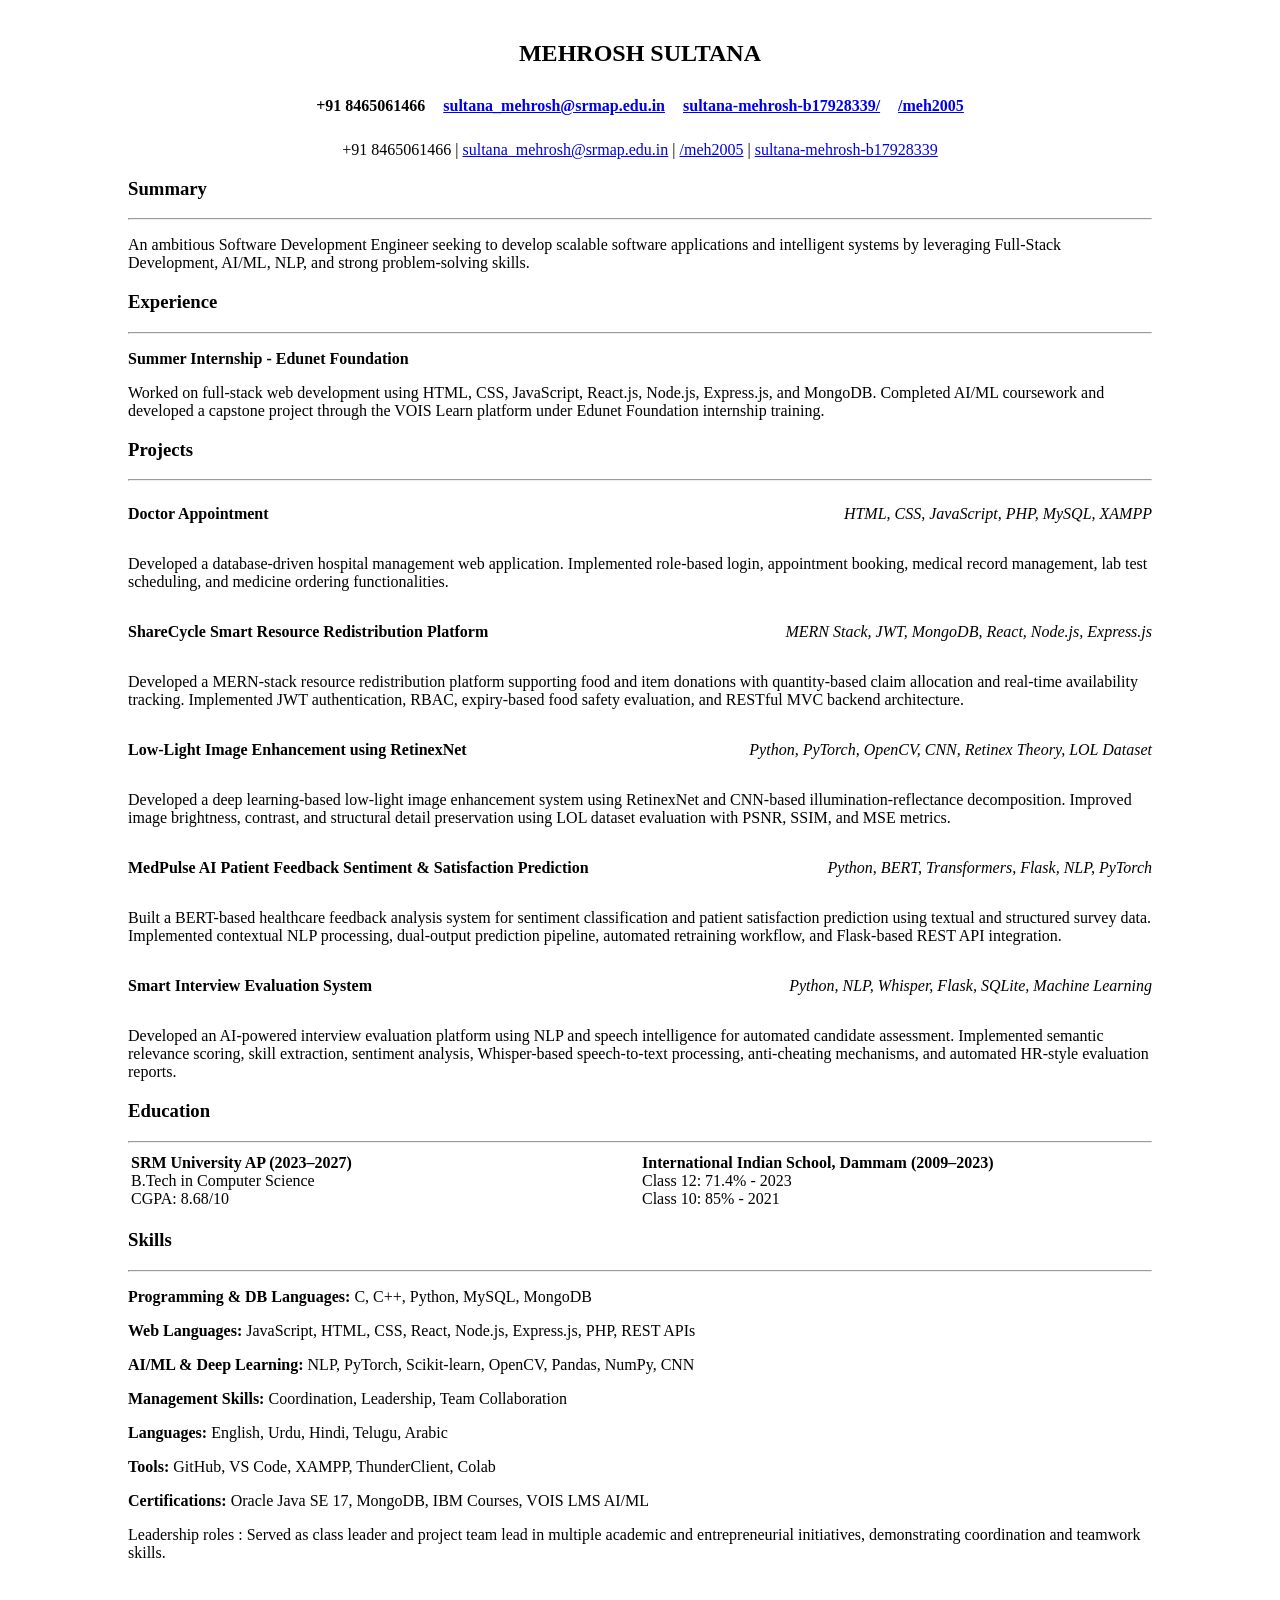
==== resume.html @ 35032294 "MERN Stack HTML and CSS basics" ====
<!DOCTYPE html>
<html lang="en">
<head>
    <meta charset="UTF-8">
    <meta name="viewport" content="width=device-width, initial-scale=1.0">
    <title>Resume</title>
    <style>
        dt{
            font-weight: bold;
        }
    </style>
</head>
<body style="width:80%; margin:40px auto;">
    <h2 align="center">MEHROSH SULTANA</h2>
    <table border="0" align="center" cellpadding="8">
        <tr>
            <th>+91 8465061466</th>
            <th><a href="mailto:sultana_mehrosh@srmap.edu.in">sultana_mehrosh@srmap.edu.in</a></th>
            <th><a href="https://www.linkedin.com/in/sultana-mehrosh-b17928339/">sultana-mehrosh-b17928339/</a></th>
            <th><a href="https://github.com/meh2005">/meh2005</a></th>
        </tr>
    </table>
    <p style="text-align:center;">    +91 8465061466 |
    <a href="mailto:sultana_mehrosh@srmap.edu.in"> sultana_mehrosh@srmap.edu.in</a> |
    <a href="https://github.com/meh2005">/meh2005</a> |
    <a href="https://www.linkedin.com/in/sultana-mehrosh-b17928339/"> sultana-mehrosh-b17928339 </a>
    </p>
    <h3>Summary</h3>
    <hr>
    <p>An ambitious Software Development Engineer seeking to develop scalable software applications and intelligent systems by leveraging Full-Stack Development, AI/ML, NLP, and strong problem-solving skills.</p>
    <h3>Experience</h3>
    <hr>
    <p style="font-weight: bold;">Summer Internship  - Edunet Foundation</p>
    <p>Worked on full-stack web development using HTML, CSS, JavaScript, React.js, Node.js, Express.js, and MongoDB. Completed AI/ML coursework and developed a capstone project through the VOIS Learn platform under Edunet Foundation internship training.</p>
    <h3>Projects</h3>
    <hr>
    <div width="100%"style="display:flex; justify-content: space-between;">
        <p style="font-weight: bold;">Doctor Appointment</p>
        <p style="font-style: italic;">HTML, CSS, JavaScript, PHP, MySQL, XAMPP</p>
    </div>
    <p>Developed a database-driven hospital management web application. Implemented role-based login, appointment booking, medical record management, lab test scheduling, and medicine ordering functionalities.</p>
    <div width="100%"style="display:flex; justify-content: space-between;">
        <p style="font-weight: bold;">ShareCycle Smart Resource Redistribution Platform</p>
        <p style="font-style: italic;">MERN Stack, JWT, MongoDB, React, Node.js, Express.js</p>
    </div>
    <p>Developed a MERN-stack resource redistribution platform supporting food and item donations with quantity-based claim allocation and real-time availability tracking.
        Implemented JWT authentication, RBAC, expiry-based food safety evaluation, and RESTful MVC backend architecture.
    </p>
    <div width="100%" style="display:flex; justify-content: space-between;">
        <p style="font-weight: bold;">Low-Light Image Enhancement using RetinexNet</p>
        <p style="font-style: italic;">Python, PyTorch, OpenCV, CNN, Retinex Theory, LOL Dataset</p>
    </div>
    <p>Developed a deep learning-based low-light image enhancement system using RetinexNet and CNN-based illumination-reflectance decomposition.
        Improved image brightness, contrast, and structural detail preservation using LOL dataset evaluation with PSNR, SSIM, and MSE metrics.
    </p>
    <div width="100%" style="display: flex; justify-content: space-between;">
        <p style="font-weight: bold;">MedPulse AI Patient Feedback Sentiment & Satisfaction Prediction </p>
        <p style="font-style: italic;">Python, BERT, Transformers, Flask, NLP, PyTorch</p>
    </div>
    <p>Built a BERT-based healthcare feedback analysis system for sentiment classification and patient satisfaction prediction using textual and structured survey data.
        Implemented contextual NLP processing, dual-output prediction pipeline, automated retraining workflow, and Flask-based REST API integration.
    </p>
    <div width="100%" style="display: flex; justify-content: space-between;">
        <p style="font-weight: bold;">Smart Interview Evaluation System </p>
        <p style="font-style: italic;">Python, NLP, Whisper, Flask, SQLite, Machine Learning</p>
    </div>
    <p>Developed an AI-powered interview evaluation platform using NLP and speech intelligence for automated candidate assessment. 
        Implemented semantic relevance scoring, skill extraction, sentiment analysis, Whisper-based speech-to-text processing, anti-cheating mechanisms, and automated HR-style evaluation reports.
    </p>
    <h3>Education</h3>
    <hr>
    <table width="100%">
        <tr>
            <td width="50%">
                <strong>SRM University AP (2023–2027)</strong><br>
                B.Tech in Computer Science<br>
                CGPA: 8.68/10
            </td>
            <td width="50%">
                <strong>International Indian School, Dammam (2009–2023)</strong><br>
                Class 12: 71.4% - 2023<br>
                Class 10: 85% - 2021
            </td>
        </tr>
    </table>
    <h3>Skills</h3>
    <hr>
    <p><strong>Programming & DB Languages:</strong> C, C++, Python, MySQL, MongoDB</p>
    <p><strong>Web Languages:</strong> JavaScript, HTML, CSS, React, Node.js, Express.js, PHP, REST APIs</p>
    <p><strong>AI/ML & Deep Learning:</strong> NLP, PyTorch, Scikit-learn, OpenCV, Pandas, NumPy, CNN</p>
    <p><strong>Management Skills:</strong> Coordination, Leadership, Team Collaboration</p>
    <p><strong>Languages:</strong> English, Urdu, Hindi, Telugu, Arabic</p>
    <p><strong>Tools:</strong> GitHub, VS Code, XAMPP, ThunderClient, Colab</p>
    <p><strong>Certifications:</strong> Oracle Java SE 17, MongoDB, IBM Courses, VOIS LMS AI/ML</p>
    <p>Leadership roles : Served as class leader and project team lead in multiple academic and entrepreneurial initiatives, demonstrating coordination and teamwork skills.</p>

</body>
</html>
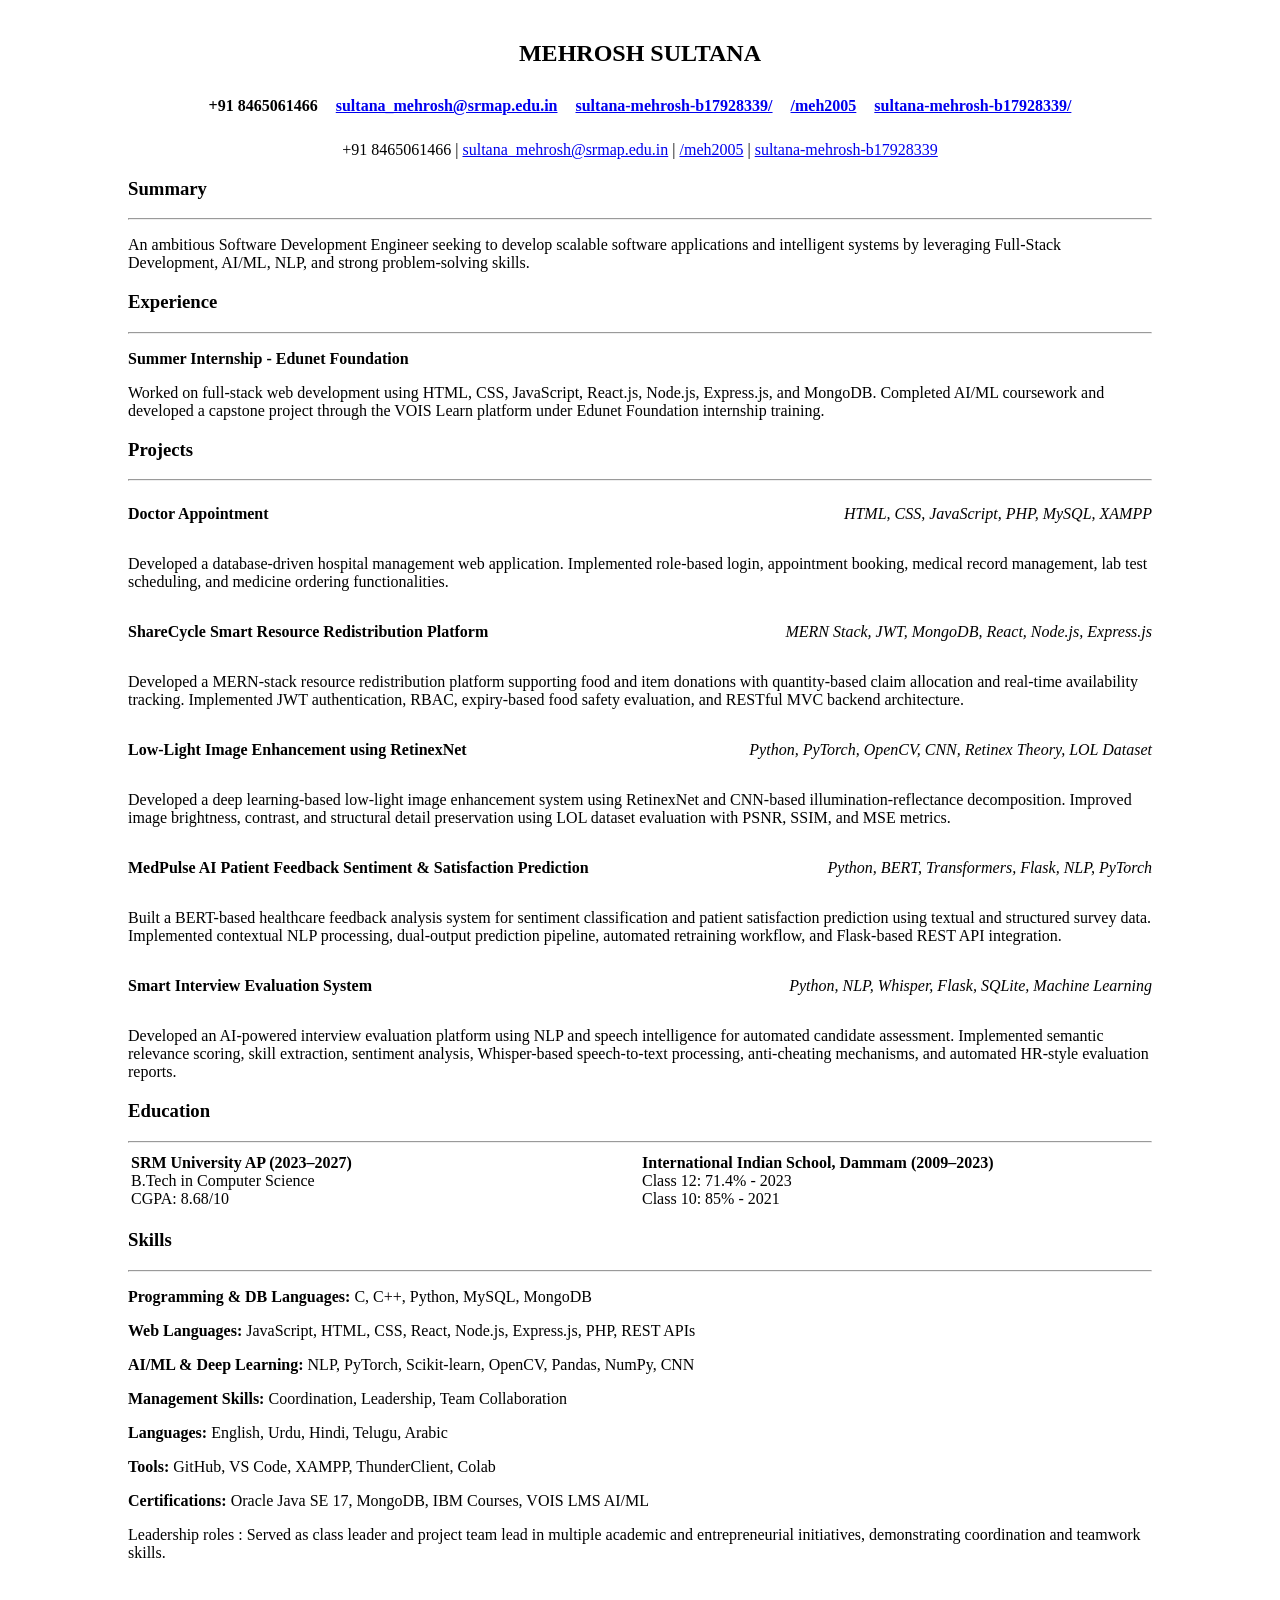
==== commit 337b9fad: "Add target attributes to links in resume.html Updated links to open in a new tab and added target at" ====
--- a/resume.html
+++ b/resume.html
@@ -16,14 +16,15 @@
         <tr>
             <th>+91 8465061466</th>
             <th><a href="mailto:sultana_mehrosh@srmap.edu.in">sultana_mehrosh@srmap.edu.in</a></th>
-            <th><a href="https://www.linkedin.com/in/sultana-mehrosh-b17928339/">sultana-mehrosh-b17928339/</a></th>
-            <th><a href="https://github.com/meh2005">/meh2005</a></th>
+            <th><a href="https://www.linkedin.com/in/sultana-mehrosh-b17928339/" target="_blank">sultana-mehrosh-b17928339/</a></th>
+            <th><a href="https://github.com/meh2005" target="_blank">/meh2005</a></th>
+            <th><a href="https://www.linkedin.com/in/sultana-mehrosh-b17928339/" target="_blank">sultana-mehrosh-b17928339/</a></th>
         </tr>
     </table>
     <p style="text-align:center;">    +91 8465061466 |
-    <a href="mailto:sultana_mehrosh@srmap.edu.in"> sultana_mehrosh@srmap.edu.in</a> |
-    <a href="https://github.com/meh2005">/meh2005</a> |
-    <a href="https://www.linkedin.com/in/sultana-mehrosh-b17928339/"> sultana-mehrosh-b17928339 </a>
+    <a href="mailto:sultana_mehrosh@srmap.edu.in" target="_blank"> sultana_mehrosh@srmap.edu.in</a> |
+    <a href="https://github.com/meh2005" target="_blank">/meh2005</a> |
+    <a href="https://www.linkedin.com/in/sultana-mehrosh-b17928339/" target="_blank"> sultana-mehrosh-b17928339 </a>
     </p>
     <h3>Summary</h3>
     <hr>
